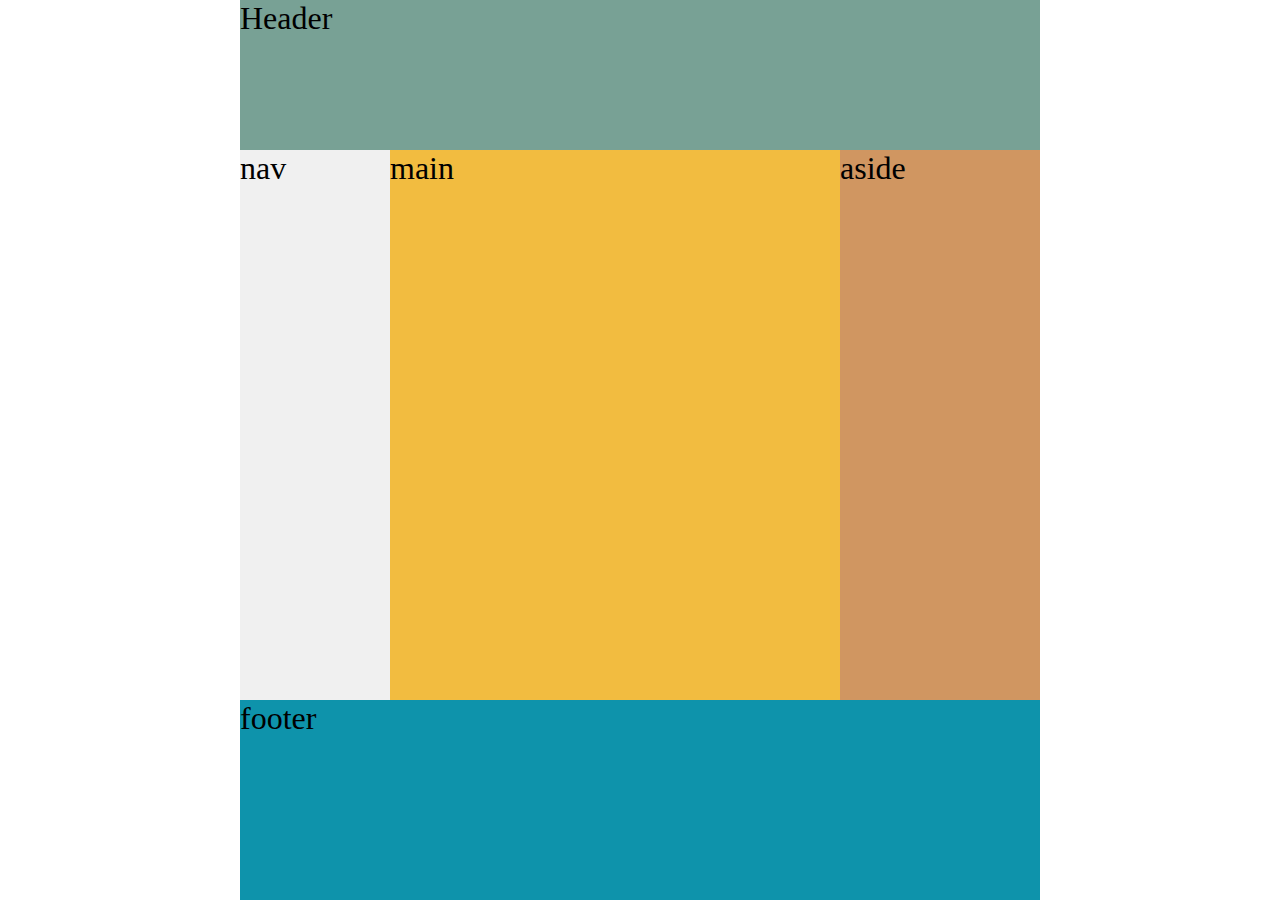
==== flex_layout.html @ 41258b3f "Initial Commit" ====
<!DOCTYPE html>
<html lang="js">

<head>
    <title></title>
    <meta charset="UTF-8">
    <meta name="viewport" content="width=device-width, initial-scale=1">
    <link href="./css/flex.css" rel="stylesheet">
</head>

<body>
    <header>Header</header>
    <div>
        <nav>nav</nav>
        <main>main</main>
        <aside>aside</aside>
    </div>
    <footer>footer</footer>
</body>

</html>
---- css/flex.css ----
/* -----------------flexコンテナ------------------ */
body {
  /* フォントサイズ */
  font-size: 2rem;
  /* 固定幅 */
  width: 800px;
  /* 余白を取り除き中央揃え */
  margin: 0 auto;
  /* 必ずmin-heightは100vh */
  min-height: 100vh;
  /* flex-directionをcolumnで縦並びのflexコンテナを作成 */
  display: flex;
  flex-direction: column;
}

div {
  /* flexコンテナであることを指定 */
  /* 子要素はflexアイテムとなりデフォルトでは横並び */
  display: flex;
  /* flexプロパティでflexアイテムの大きさを指定 */
  flex: 1;
}
/* -----------------flexコンテナ------------------ */

/* -----------------flexアイテム------------------ */
header {
  height: 150px;
  background-color: #78a195;
}

footer {
  height: 200px;
  background-color: #0e93ab;
}

main {
  /* flexプロパティでflexアイテムの大きさを指定 */
  flex: 1;
  background-color: #f2bc40;
}

nav {
  width: 150px;
  background-color: #f0f0f0;
}

aside {
  width: 200px;
  background-color: #d09661;
}
/* -----------------flexアイテム------------------ */

/* -----------------レスポンシブ対応------------------ */

/* メディアクエリ */
/* 画面幅が900px以下となった場合にcssが適用される */
@media screen and (max-width: 1000px) {
  body,
  nav,
  aside {
    /* body,nav, aideタグのwidthを上書きして横スクロールと余白を消す*/
    width: 100%;
  }
  div {
    /* 縦並びに変更 */
    flex-direction: column;
  }
  main {
    /* スマホ画面ではmainコンテナをヘッター直下にする */
    /* flexアイテムのorderプロパティ、数字が低いほど先に表示される*/
    order: -1;
  }
}
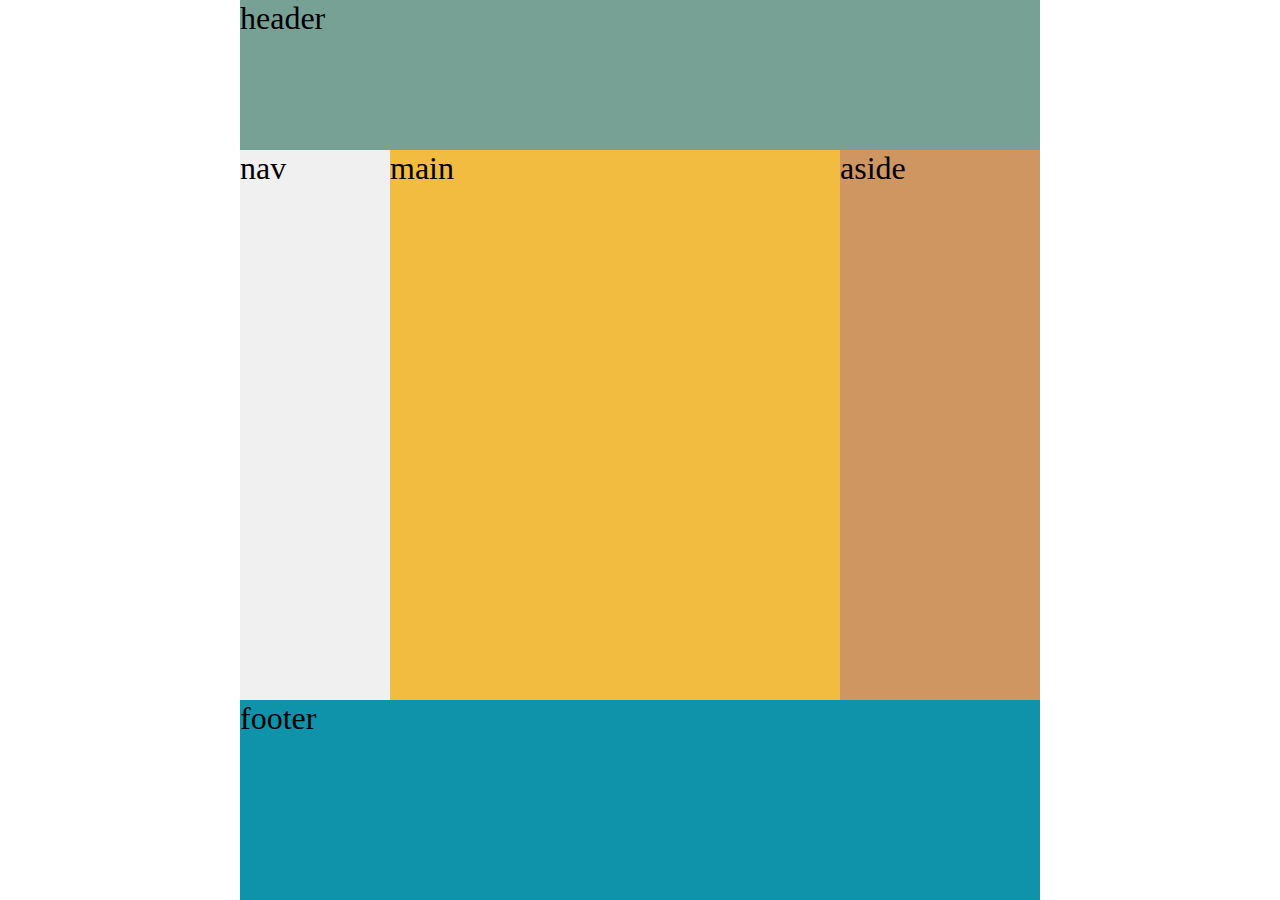
==== commit d74bf7f0: "ADD: 404.html" ====
--- a/flex_layout.html
+++ b/flex_layout.html
@@ -9,7 +9,7 @@
 </head>
 
 <body>
-    <header>Header</header>
+    <header>header</header>
     <div>
         <nav>nav</nav>
         <main>main</main>
--- a/css/flex.css
+++ b/css/flex.css
@@ -6,7 +6,7 @@
   width: 800px;
   /* 余白を取り除き中央揃え */
   margin: 0 auto;
-  /* 必ずmin-heightは100vh */
+  /* min-heightは100vh */
   min-height: 100vh;
   /* flex-directionをcolumnで縦並びのflexコンテナを作成 */
   display: flex;
